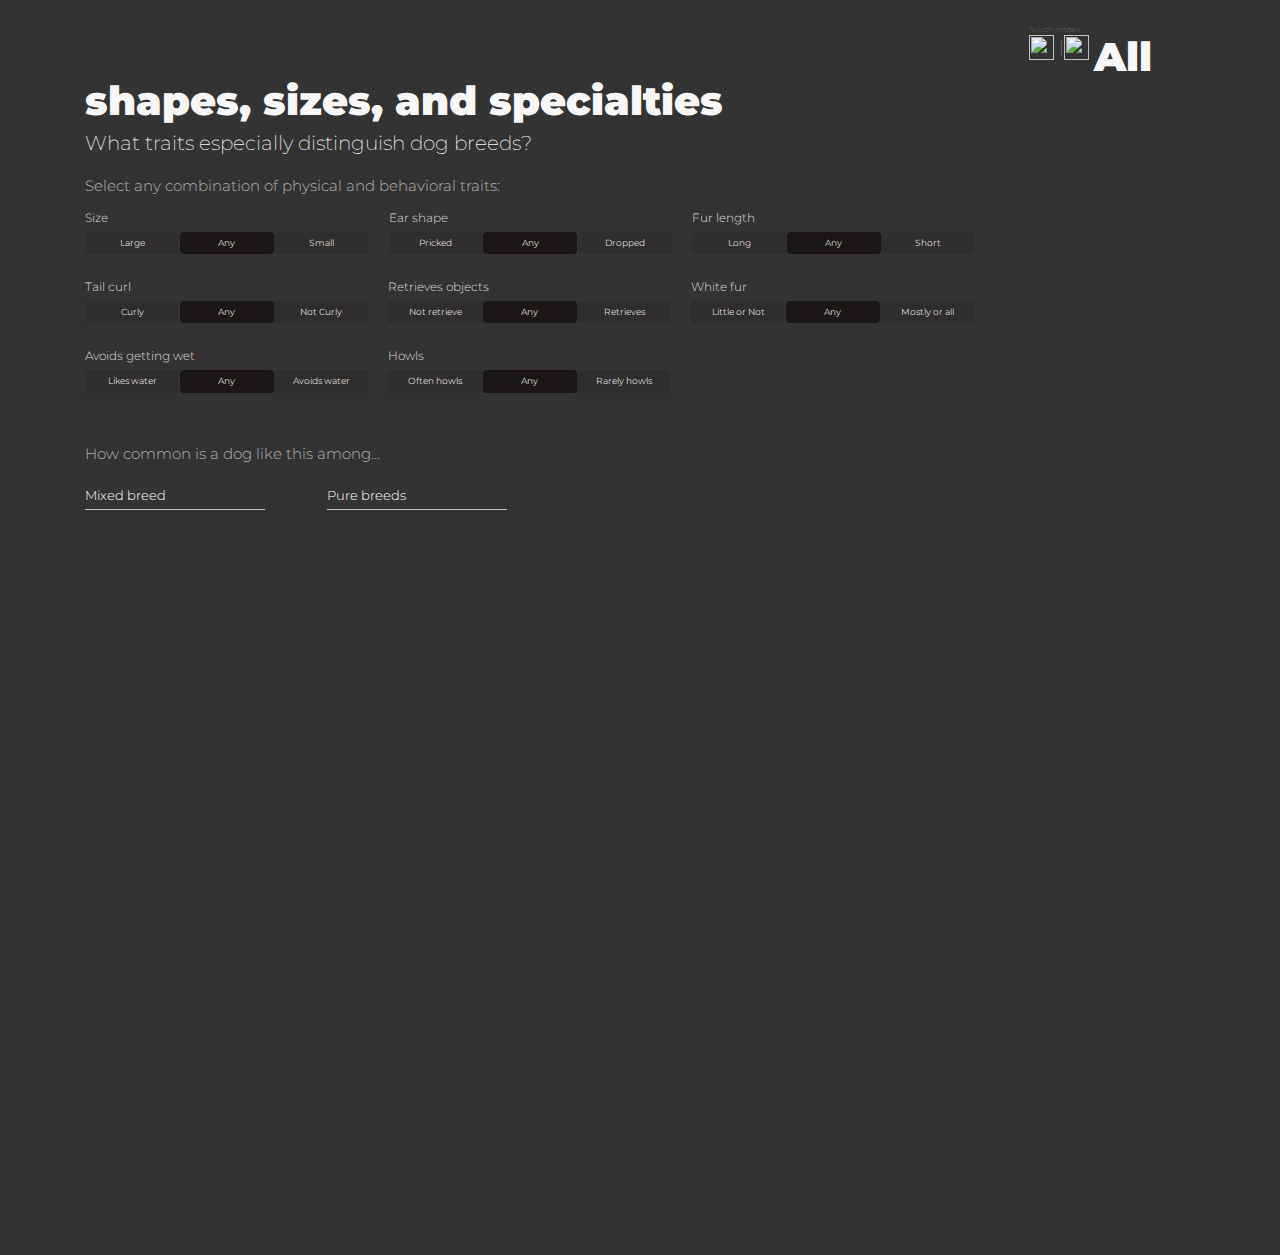
==== index2.html @ 6e426ef3 "remove info icons" ====
<!DOCTYPE html>
<html lang="en">
  <head>
    <meta charset="utf-8">
    <link rel="stylesheet" href="https://maxcdn.bootstrapcdn.com/bootstrap/3.4.1/css/bootstrap.min.css">
    <link rel="preconnect" href="https://fonts.googleapis.com">
    <link rel="preconnect" href="https://fonts.gstatic.com" crossorigin>
    <link href="https://fonts.googleapis.com/css2?family=Montserrat:ital,wght@0,300;0,400;0,500;0,900;1,500&display=swap" rel="stylesheet">
    <link href="style/style2.css" rel="stylesheet">
   <title>Darwins' Dogs Data Viz Project</title>
  </head>
  <body>
    <div class="container" >
       <div class="titles">
         <div class="switch">
          Switch models
          <div class="vector"><a href="./index.html"><img src="./img/personality.gif" width="25" height="25"></a></div>
          <div class="divder"> | </div>
          <div class="fun"><a href="./index2.html"><img src="./img/traits_on.gif" width="25" height="25"></a></div> 
         </div>
         <h1 class="centered">All shapes, sizes, and specialties</h1>
          <p class="sub-title">What traits especially distinguish dog breeds?</p>
       </div>
       <div class="content">
          <div id="buttongroup">
               <p class="guide">Select any combination of physical and behavioral traits:</p>
               <div  id="f1" class="buttons">
                  <h3>Size</h3>
                  <button class="button" value="positive">Large</button>
                  <button class="button current"  value="any">Any</button>
                  <button class="button"  value="negative">Small</button>  
               </div>
               <div  id="f2" class="buttons">
                  <h3>Ear shape</h3>
                  <button class="button" value="positive">Pricked</button>
                  <button class="button current"  value="any">Any</button>
                  <button class="button"  value="negative">Dropped</button>     
               </div>
               <div  id="f3" class="buttons">
                  <h3>Fur length</h3>
                  <button class="button" value="positive">Long</button>
                  <button class="button current"  value="any">Any</button>
                  <button class="button"  value="negative">Short</button>   
               </div>
               <div  id="f4" class="buttons">
                  <h3>Tail curl</h3>
                  <button class="button" value="positive">Curly</button>
                  <button class="button current"  value="any">Any</button>
                  <button class="button"  value="negative" style="margin-right:0">Not Curly</button>  
               </div>
               <div  id="f5" class="buttons">
                  <h3>Retrieves objects</h3>
                  <button class="button" value="positive">Not retrieve</button>
                  <button class="button current"  value="any">Any</button>
                  <button class="button"  value="negative" style="margin-right:0">Retrieves</button>  
               </div>
               <div  id="f6" class="buttons">
                  <h3>White fur</h3>
                  <button class="button" value="positive">Little or Not</button>
                  <button class="button current"  value="any">Any</button>
                  <button class="button"  value="negative" style="margin-right:0">Mostly or all</button> 
               </div>
               <div  id="f7" class="buttons">
                  <h3>Avoids getting wet</h3>
                  <button class="button" value="positive">Likes water</button>
                  <button class="button current"  value="any">Any</button>
                  <button class="button"  value="negative" style="margin-right:0">Avoids water</button> 
               </div>
               <div  id="f8" class="buttons">
                  <h3>Howls</h3> 
                  <button class="button" value="positive">Often howls</button>
                  <button class="button current"  value="any">Any</button>
                  <button class="button"  value="negative" style="margin-right:0">Rarely howls</button> 
               </div>
        </div> <!-- @end buttongroups -->
        <div class="charts">
           <p class="charts-guide">How common is a dog like this among...</p>
           <div class="row">
            <div class="column left">
             <div class="mixbreed">
               <h4>Mixed breed</h4>
               <div class="headerline "></div>
             </div>
            </div>
            <div class="column right">
             <div class="purebreeds">
               <h4>Pure breeds</h4>
               <div class="headerline "></div>
             </div>  
            </div>
           </div> <!-- @end row -->
        </div> <!-- @end charts -->
      </div> <!-- @end content -->
     </div> <!-- @end contanior -->
  <script src="lib/d3.min.js"></script>
  <script src="lib/lodash.min.js"></script>
  <script src="./script2.js"></script>
</body>
</html>
---- style/style2.css ----
/* #Basics (Inspired by E. Meyers)
================================================== */
@import "./node_modules/nes.css/css/nes.css"
* { 
    margin: 0;
    padding: 0;
    box-sizing: border-box;
}

html, body, div, span, applet, object, iframe, h1, h2, h3, h4, h5, h6, p, blockquote, pre, a, abbr, acronym, address, big, cite, code, del, dfn, em, img, ins, kbd, q, s, samp, small, strike, strong, sub, sup, tt, var, b, u, i, center, dl, dt, dd, ol, ul, li, fieldset, form, label, legend, table, caption, tbody, tfoot, thead, tr, th, td, article, aside, canvas, details, embed, figure, figcaption, footer, header, hgroup, menu, nav, output, ruby, section, summary, time, mark, audio, video {
    margin: 0;
    padding: 0;
    border: 0;
    vertical-align: baseline;
    font-family: 'Montserrat', sans-serif;}

body {
    background-color: #333333 !important;
    display: block;
}

.container{
    width: 1140px;
    height: 1200px;
    padding-right: 15px;
    padding-left: 15px;
    margin-right: auto;
    margin-left: auto;
}

.row {
    margin-right: 0px;
    margin-left: 0px;
}

.switch{
    margin-left: 85%;
    font-size: 7px;
    font-weight: 100;
    color: #B2AEAE;
}


.divder{
    font-size: 17px;
    font-weight: 100;
    color: #B2AEAE;
    position: relative;
    float: left;
}


.fun{
  position: relative;
  float: left;
}
.titles{
  width: 100%;
  height: 10%;
  margin-bottom: 30px;
  margin-top: 25px;
}

.content{
  width: 100%;
  height: 90%;
}

/* buttongroup
============================ */

#buttongroup{
    height: 22%;
    margin-bottom: 30px;
}

.buttons {
    float: left;
    margin-right: 20px;
    margin-bottom: 20px;
}
.button {
  width: 94px;
  padding: 5px 5px;
  margin-right: 0.5px;
  margin-bottom: 3px;
  cursor: pointer;
  text-align: center;
  font-size: 9px;
  font-weight: 400;
  border: none;
  float: left;
  -moz-border-radius: 4px;
  border-radius: 4px;
  background: #2F2D2D;
  color: #d9d7d7;

}
.button:hover {
  background: #747373;
}
.button.current {
  background: #1a1716; //#3353c7 #5339a4 #8A86ED #4362B5 #853f3f #D19D4A #8d4878 
  color: #24adbf;
}

/* Create two unequal columns that floats next to each other */
.column {
  float: left;
}

.left {
  width: 20%;
}

.right {
  width: 80%;
  padding-left: 20px;
}


/* Responsive layout - makes the two columns stack on top of each other instead of next to each other */
@media screen and (max-width: 600px) {
  .column {
    width: 100%;
  }
}

img {
  position: relative;
  float: left;
  margin-right: 5px;
}

/* charts
============================ */

.charts {
    position: relative;
    width: 100%;
    height: 68%;
}

.charts-guide {
    font-size: 15px;
    font-weight: 300;
    color: #B2AEAE;
}

.holder{
  float: left;
  padding-right: 5px;
  padding-bottom: 5px;
  padding-top:0;
  padding-left:0;

}

.mixbreed {
  position: relative;
  margin-top: 20px;
  width: 100%;

}

.purebreeds {
  position: relative;
  margin-top: 20px;
  width: 100%;
}


.headerline {
    position: relative;
    border-bottom: solid 1px;
    border-color: #bfbfbf;
    width: 180px;
    display: flex;
    align-items: center;
    margin-bottom: 25px;
}


/* Text
============================ */

.centered {
  font-weight: 900;
  font-size: 40px;
  margin: 0 0 6px 0px;
  color: #F7F7F7;
}
h3{
  font-size: 12px;
  font-weight: 300;
  width: 100%;
  padding: 3px 0px 7px 0;
  color: #DBD9D9;
}

h4 {
  width: 100%;
  font-size: 13px;
  font-weight: 300;
  padding: 3px 0px 5px 0;
  font-style: normal;
  line-height: 1.3em;
  color: #ffffff;
}


.sub-title{
    font-size: 20px;
    font-weight: 200;
    margin-bottom: .5em;
    color: #F7F7F7;
}

.guide{
    font-size: 15px;
    font-weight: 300;
    margin-bottom: .8em;
    color: #B2AEAE;
}

.value {
font-size: 12px;
font-weight: 500;
color: #F7F7F7;
}

.name{
font-size: 9.5px;
font-weight: 200;
fill: #F7F7F7;
}

/* tooltip
============================ */

.iconhover {
  position: relative;
  display: inline-block;
  float: left;
}

.iconhover #tooltiptext {
  visibility: hidden;
  width: 200px;
  height: 60px;
  font-weight: 400;
  font-size:10px;
  opacity: 70%;
  background-color: black;
  color: #fff;
  text-align: left;
  border-radius: 6px;
  padding: 10px;
  position: absolute;
  z-index: 1;
  top: 17px;
  left: 120%;
}

.iconhover #tooltiptext::after {
  content: "";
  position: absolute;
  top: 20%;
  right: 100%;
  margin-top: -5px;
  border-width: 5px;
  border-style: solid;
  border-color: transparent black transparent transparent;
}
.iconhover:hover #tooltiptext {
  visibility: visible;
}
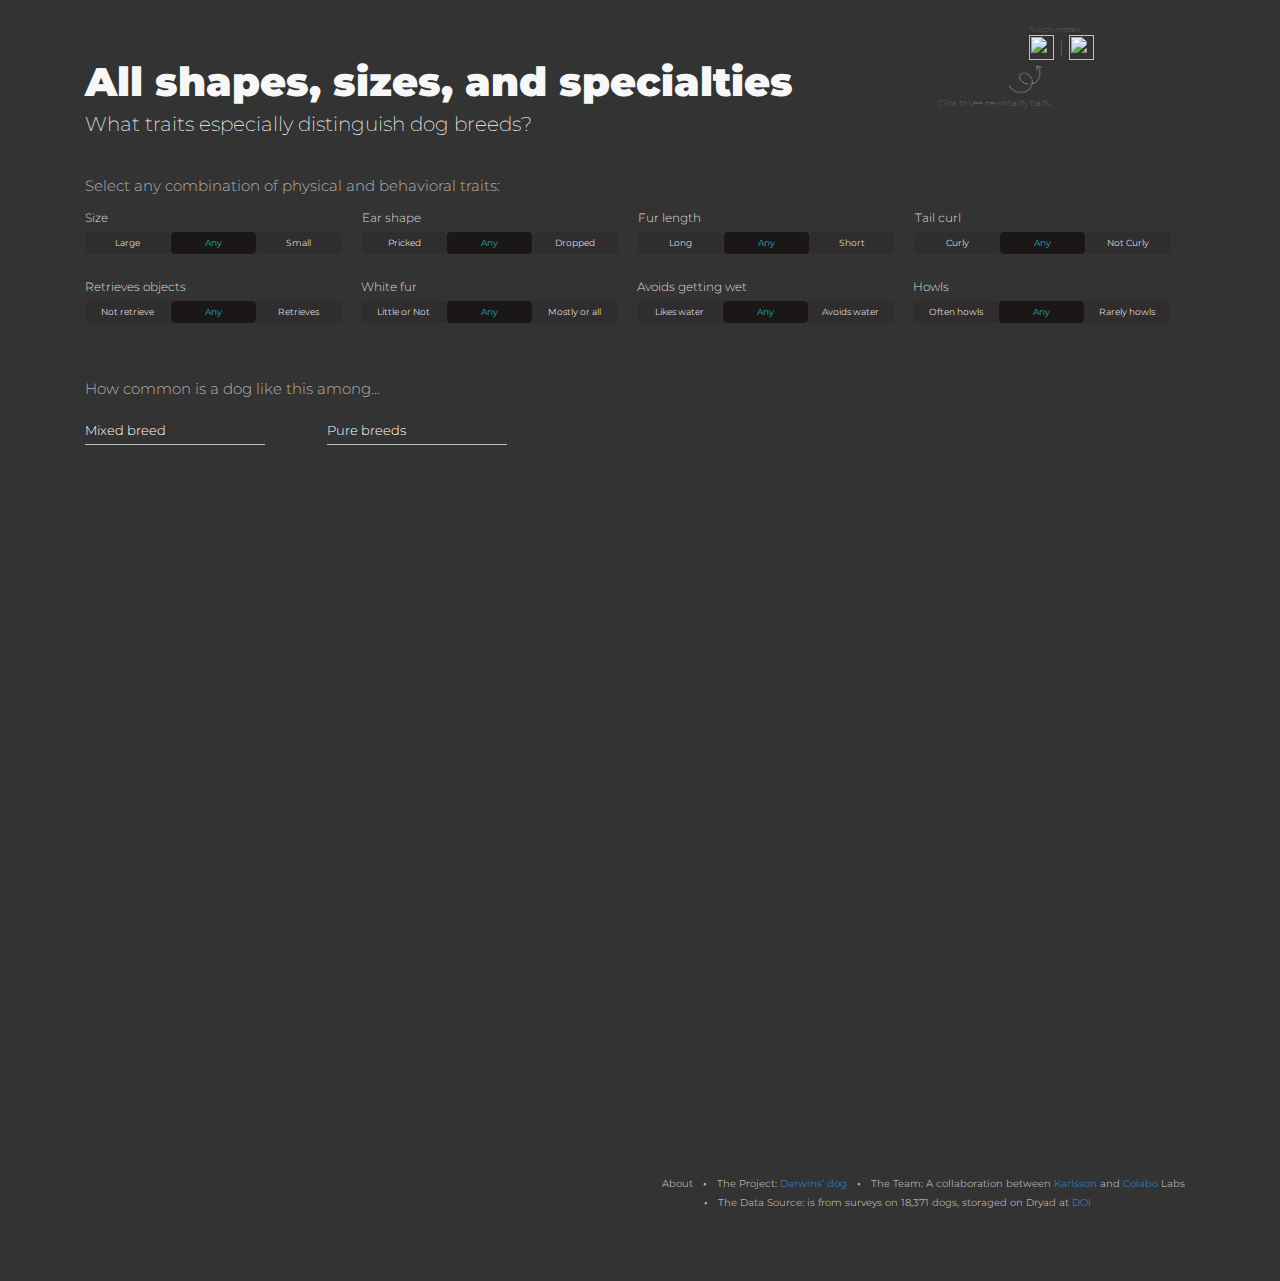
==== commit dd39d55b: "citation and data source updates" ====
--- a/index2.html
+++ b/index2.html
@@ -18,6 +18,8 @@
           <div class="divder"> | </div>
           <div class="fun"><a href="./index2.html"><img src="./img/traits_on.gif" width="25" height="25"></a></div> 
          </div>
+         <div class="arrow"><img src="./img/arrow-left.png" width="35" height="35"><div class="arrow-text">Click to see personality traits</div>
+         </div> 
          <h1 class="centered">All shapes, sizes, and specialties</h1>
           <p class="sub-title">What traits especially distinguish dog breeds?</p>
        </div>
@@ -90,6 +92,15 @@
             </div>
            </div> <!-- @end row -->
         </div> <!-- @end charts -->
+        <div class="cite">
+         <p class="about">About</p> 
+         <p class="dot"><b>•</b></p>
+         <p class="project">The Project: <a href="www.darwinsark.org">Darwins’ dog</a></p> 
+         <p class="dot"><b>•</b></p> 
+         <p class="team">The Team: A collaboration between <a href="https://karlssonlab.org/">Karlsson</a> and <a href="https://co-labo.org/">Colabo</a> Labs</p>
+         <p class="dot-last"><b>•</b></p> 
+         <p class="data">The Data Source: is from surveys on 18,371 dogs, storaged on Dryad at <a href="10.5061/dryad.g4f4qrfr0"> DOI</a></p>
+       </div>
       </div> <!-- @end content -->
      </div> <!-- @end contanior -->
   <script src="lib/d3.min.js"></script>
--- a/style/style2.css
+++ b/style/style2.css
@@ -40,6 +40,22 @@
     color: #B2AEAE;
 }
 
+.arrow{
+  float: right;
+  position: relative;
+  right: 35px;
+  top: 5px;
+}
+
+.arrow-text{   
+    top: 33px;
+    right: 110px;
+    position: relative;
+    float: right;
+    font-size: 8px;
+    font-weight: 100;
+    color: #B2AEAE;
+}
 
 .divder{
     font-size: 17px;
@@ -51,6 +67,7 @@
 
 
 .fun{
+  margin-left: 5px;
   position: relative;
   float: left;
 }
@@ -70,7 +87,7 @@
 ============================ */
 
 #buttongroup{
-    height: 22%;
+    height: 16%;
     margin-bottom: 30px;
 }
 
@@ -80,7 +97,7 @@
     margin-bottom: 20px;
 }
 .button {
-  width: 94px;
+  width: 85px;
   padding: 5px 5px;
   margin-right: 0.5px;
   margin-bottom: 3px;
@@ -100,8 +117,8 @@
   background: #747373;
 }
 .button.current {
-  background: #1a1716; //#3353c7 #5339a4 #8A86ED #4362B5 #853f3f #D19D4A #8d4878 
-  color: #24adbf;
+  background: #1a1716; 
+  color: #24adbf !important;
 }
 
 /* Create two unequal columns that floats next to each other */
@@ -138,7 +155,7 @@
 .charts {
     position: relative;
     width: 100%;
-    height: 68%;
+    height: 74%;
 }
 
 .charts-guide {
@@ -185,6 +202,7 @@
 ============================ */
 
 .centered {
+  float: left;
   font-weight: 900;
   font-size: 40px;
   margin: 0 0 6px 0px;
@@ -210,6 +228,7 @@
 
 
 .sub-title{
+    float: left;
     font-size: 20px;
     font-weight: 200;
     margin-bottom: .5em;
@@ -274,4 +293,52 @@
 }
 .iconhover:hover #tooltiptext {
   visibility: visible;
-}+}
+
+.cite{
+    float: right;
+    font-size: 10px;
+    font-weight: 400;
+    color: #B2AEAE;
+    margin-bottom: 55px;
+    width: 48%;
+}
+
+.about{
+  float: left;
+}
+
+.dot{
+  float: left;
+  position: relative;
+  margin-right: 10px;
+  margin-left: 10px;
+}
+
+.project{
+  float: left;
+  position: relative;
+}
+
+.team{
+   margin-bottom: 5px;
+}
+
+.dot-last{
+  left: 6%;
+  float: left;
+  position: relative;
+  margin-right: 10px;
+  margin-left: 10px;
+}
+
+.data{
+    left: 6%;
+    position: relative;
+    float: left;
+    font-size: 10px;
+    font-weight: 400;
+    color: #B2AEAE;
+    margin-bottom: 15px;
+}
+
